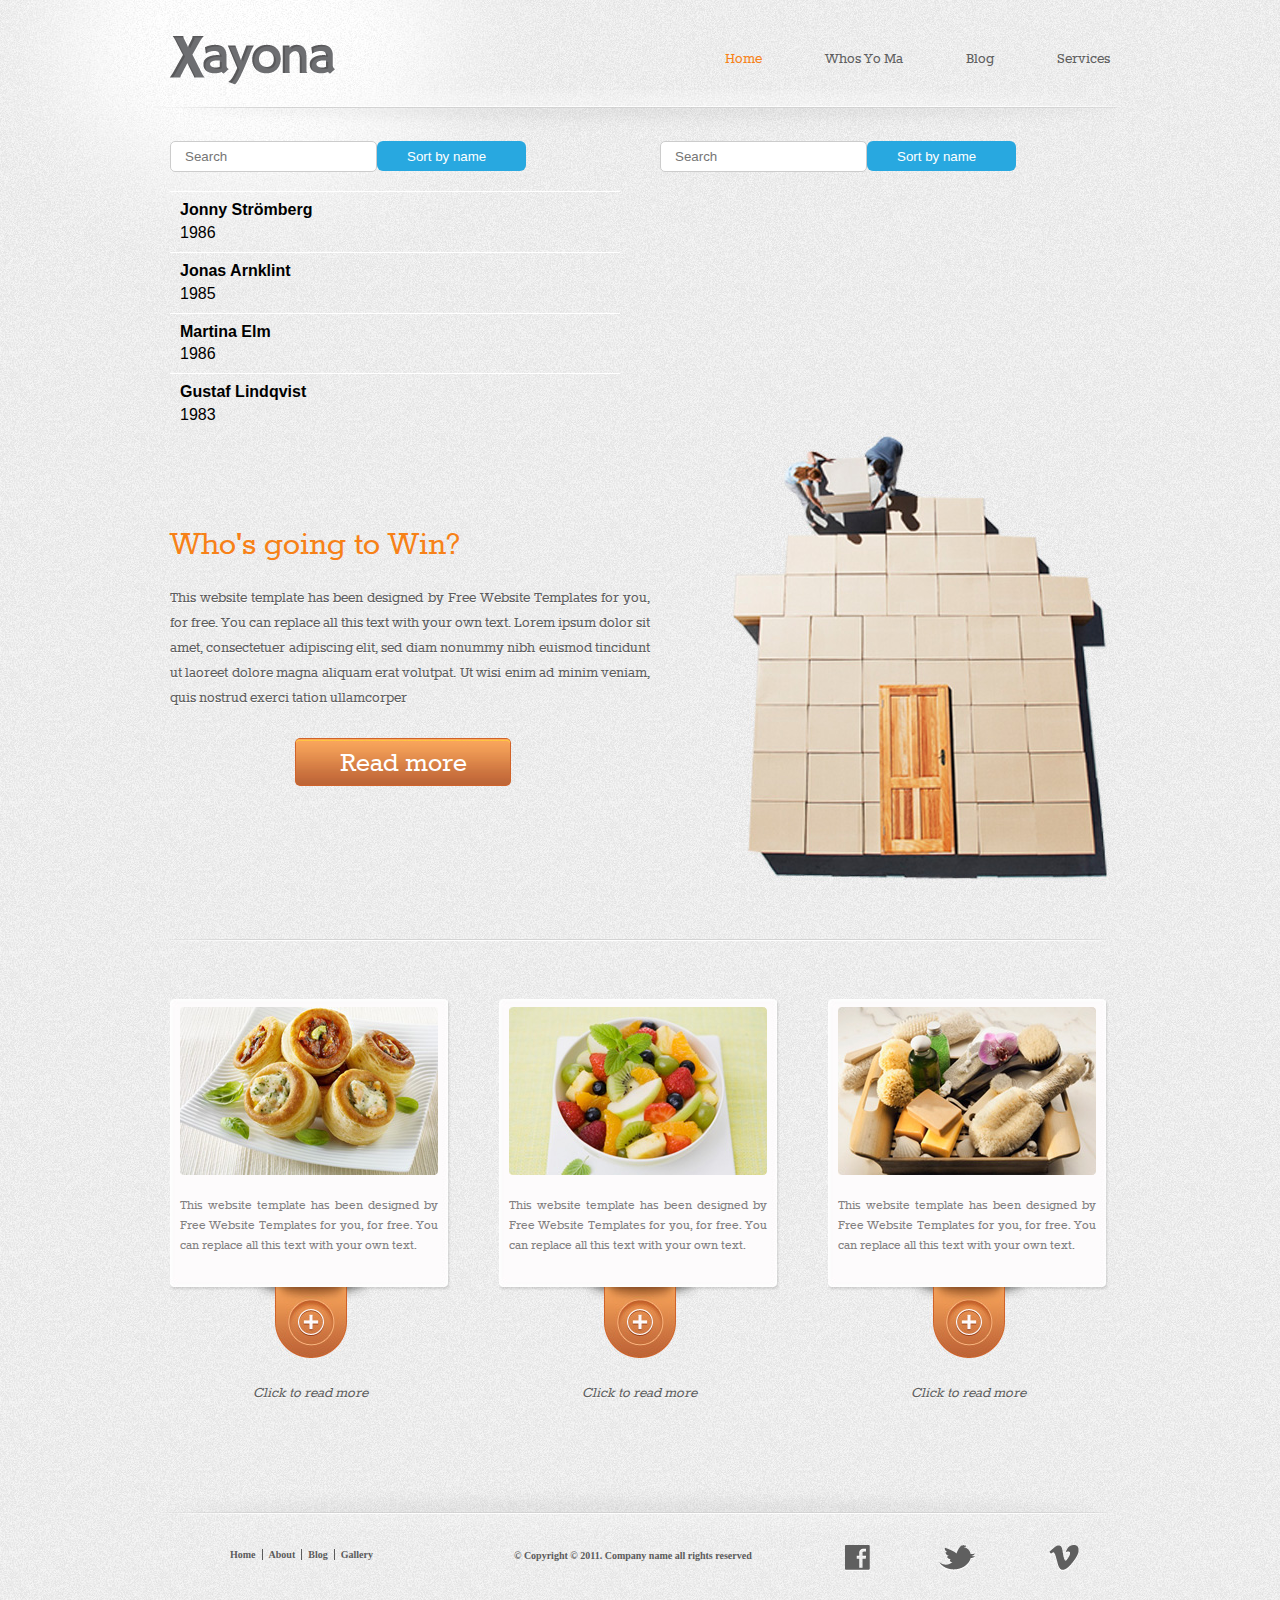
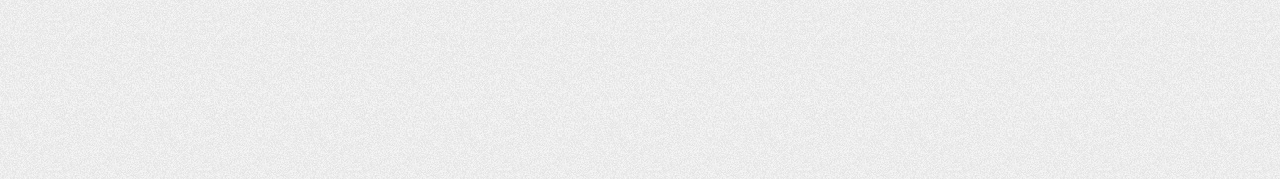
==== index.html @ f7a67f88 "Project was copied to directory" ====
<!DOCTYPE html>
<!-- Website template by freewebsitetemplates.com -->
<html>
	<head>

		<script src="js/list.js"></script>
		<!--<meta charset=utf-8 />  -->
		<!--<script src="js/Main.js"></script> -->
		<script src="http://ajax.googleapis.com/ajax/libs/jquery/1.10.2/jquery.min.js"></script>


		<meta http-equiv="Content-Type" content="text/html; charset=utf-8"/>
		<title>Toto Man</title>
		<link rel="stylesheet" href="css/style.css" type="text/css" />
		<!--[if IE 7]>
			<link rel="stylesheet" href="css/ie7.css" type="text/css" />
		<![endif]-->
	</head>
	<body>
		<div class="page">
			<div class="header">
				<a href="index.html" id="logo"><img src="images/logo.gif" alt=""/></a>
				<ul>
					<li class="selected"><a href="index.html">Home</a></li>
					<li><a href="about.html">Whos Yo Ma</a></li>
					<li><a href="blog.html">Blog</a></li>
					<li><a href="services.html">Services</a></li>
				</ul>
			</div>

<!-- ___________________________Table ___________________________-->

			<div class="UsersGames">
				<div id="users">
	   				<input class="search" placeholder="Search" />
	  				<button class="sort" data-sort="name"> Sort by name</button>
	  
	            	<ul class="list"></ul>
	            </div>

	            <div id="Games">
	   				<input class="search" placeholder="Search" />
	  				<button class="sort" data-sort="name"> Sort by name</button>
	  
	            	<ul class="list"></ul>
	            </div>

	        </div>

			<script src="js/Main.js"></script> 


			<div class="body">
				<div id="featured">
					<h3>Who's going to Win?</h3>
					<p>This website template has been designed by Free Website Templates for you, for free. You can 
					replace all this text with your own text. Lorem ipsum dolor sit amet, consectetuer adipiscing elit, 
					sed diam nonummy nibh euismod tincidunt ut laoreet dolore magna aliquam erat volutpat. Ut wisi 
					enim ad minim veniam, quis nostrud exerci tation ullamcorper</p>
					<input type="button" value="Read more" onClick="parent.location='blog.html'"/>
				</div>
				<ul class="blog">
					<li>
						<div>
							<a href="blog.html"><img src="images/pastries.jpg" alt=""/></a>
							<p>This website template has been designed by Free Website Templates for you, for free. 
							You can replace all this text with your own text.</p>
							<a href="blog.html">Click to read more</a>
						</div>
					</li>
					<li>
						<div>
							<a href="blog.html"><img src="images/fruits.jpg" alt=""/></a>
							<p>This website template has been designed by Free Website Templates for you, for free. 
							You can replace all this text with your own text.</p>
							<a href="blog.html">Click to read more</a>
						</div>
					</li>
					<li>
						<div>
							<a href="blog.html"><img src="images/cosmetics.jpg" alt=""/></a>
							<p>This website template has been designed by Free Website Templates for you, for free. 
							You can replace all this text with your own text.</p>
							<a href="blog.html">Click to read more</a>
						</div>
					</li>
				</ul>
			</div>
			<div class="footer">
				<ul>
					<li><a href="index.html">Home</a></li>
					<li><a href="about.html">About</a></li>
					<li><a href="blog.html">Blog</a></li>
					<li><a href="services.html">Gallery</a></li>
				</ul>
				<p>&#169; Copyright &#169; 2011. Company name all rights reserved</p>
				<div class="connect">
					<a href="http://facebook.com/freewebsitetemplates" id="facebook">facebook</a>
					<a href="http://twitter.com/fwtemplates" id="twitter">twitter</a>
					<a href="http://www.youtube.com/fwtemplates" id="vimeo">vimeo</a>
				</div>
			</div>
		</div>
	</body>
</html>
---- css/style.css ----
/* Website template by freewebsitetemplates.com */
/*------------------------- Layout styles ------------------------*/ 
body{
	margin:0;
	background:url(../images/bg-body.jpg);
}
.page{
	background:url(../images/bg-header.jpg) no-repeat center top;
}

/*------------------------- Font ------------------------*/ 
@font-face {
    font-family: 'RokkittRegular';
    src: url('rokkitt-regular-webfont.eot');
    src: url('rokkitt-regular-webfont.eot?#iefix') format('embedded-opentype'),
         url('rokkitt-regular-webfont.woff') format('woff'),
         url('rokkitt-regular-webfont.ttf') format('truetype'),
         url('rokkitt-regular-webfont.svg#RokkittRegular') format('svg');
    font-weight: normal;
    font-style: normal;
}

/*------------------------- Header ------------------------*/ 
.header{
	background:url(../images/bg-navigation.jpg) no-repeat center 90px;
	width:940px;
	margin:0 auto;
	height:105px;
	padding:36px 10px 0;
}
.header a#logo{
	display:block;
	float:left;
	outline:none;
}
.header a#logo img{
	border:0;
}
.header ul{
	margin:0;
	list-style:none;
	padding:13px 0 0;
	float:right;
}
.header ul li{
	float:left;
	margin:0 0 0 63px;
}
.header ul li.selected a,.header ul li a:hover{
	color:#f78117;
}
.header ul li a{
	font-size:16px;
	text-decoration:none;
	color:#5e5e5e;
	font-family: 'RokkittRegular';
	outline:none;
}



/*------------------------- Body ------------------------*/ 
.body{
	width:940px;
	margin:0 auto;
	padding:0 10px;
	overflow:hidden;
}
.body div#featured{
	background:url(../images/house.jpg) no-repeat right top;
	height:448px;
	padding:0 0 17px;
}
.body div#featured h3{
	color:#f78117;
	font-size:36px;
	font-family: 'RokkittRegular';
	margin:0 0 30px;
	width:490px;
	padding:100px 0 0;
	font-weight:normal;
}
.body div#featured p{
	width:480px;
	color:#5d5d5d;
	font-family: 'RokkittRegular';
	font-size:16px;
	line-height:25px;
	text-shadow: 0 1px 0 #fcfcfc;
	text-align:justify;
	margin:0;
}
.body div#featured input{
	background:url(../images/interface.jpg) no-repeat;
	border:0;
    height:48px;
    width:216px;
	font-family: 'RokkittRegular';
	color:#fff;
	font-size:30px;
	margin:28px 0 0 125px;
	cursor:pointer;
	outline:none;
}
.body ul.blog{
	list-style:none;
	margin:40px 0 0;
	padding:0 0 50px;
	background:url(../images/separator.jpg) no-repeat center top;
	overflow:hidden;
}
.body ul.blog li:first-child{
	margin:60px 0 0;
}
.body ul.blog li{
	float:left;
	background:url(../images/interface.jpg) no-repeat 0 -68px!important;
	margin:60px 0 0 48px;
	height:400px;
	padding:0;
}
.body ul.blog li div{
	width:281px;
	height:380px;
	text-align:center;
	padding: 8px 0 20px 0;
	float:none;
	margin:0;
	background:none;
}
.body ul.blog li div a img{
	border:0;
	margin:0 0 0 -3px;
}
.body ul.blog li div a img:hover{
	filter:alpha(opacity=80);
	opacity:0.8;
}
.body ul.blog li div p{
	width:258px;
	text-align:justify;
	color:#828081;
	font-family: 'RokkittRegular';
	margin:17px 0 0 10px;
	line-height:20px;
	font-size:14px;
	background:none;
	padding:0;
}
.body ul.blog li div a:first-child{
	margin:0;
	padding:0;
	background:none;
	width:auto;
}
.body ul.blog li div a:hover{
	color:#F78117;
}
.body ul.blog li div a{
	color:#606060;
	font-family: 'RokkittRegular';
	font-style:italic;
	text-decoration:none;
	padding:98px 0 0;
	margin:32px auto 0;
	display:block;
	width: 150px;
	background:url(../images/button-more.jpg) no-repeat center top;
	outline:none;
	font-size:16px;
	font-weight:normal;
	text-shadow: 0 1px 0 #fcfcfc;
}
.body h3{
	font-family: 'RokkittRegular';
	font-size:16px;
	font-weight:bold;
	color:#636363;
	margin:15px 0 0;
	line-height:21px;
}
.body p{
	font-family: 'RokkittRegular';
	font-size:16px;
	text-align:justify;
	color:#636363;
	margin:0 0 20px;
	line-height:21px;
}
.body p a{
	outline:none;
	color:#636363;
}
.body ul{
	list-style:none;
    margin:0;
    padding:0;
	overflow:hidden;
}
.body ul li:first-child{
	background:none;
	padding:0 0 30px;
}
.body ul li{
	overflow:hidden;
	background:url(../images/separator.jpg) no-repeat center top;
	padding:30px 0;
}
.body ul li div.featured{
	background:url(../images/interface.jpg) no-repeat 0 -68px;
	width:281px;
	height:292px;
	text-align: center;
	margin:0;
}
.body ul li div.featured img{
	margin:10px 0 0 -3px;
	border:0;
}
.body ul li div.featured ul{
	overflow:hidden;
	margin:2px 0 0 10px;
	
}
.body ul li div.featured ul li:first-child{
	margin:0;
}
.body ul li div.featured ul li{
	float:left;
	margin:0 0 0 18px;
	background:none;
	padding:0;
}
.body ul li div.featured ul li a{
	padding:0;
}
.body ul li div.featured ul li a img{
	margin:0;
}
.body ul li div.featured ul li a img:hover{
	filter:alpha(opacity=80);
	opacity:0.8;
}
.body ul li div.featured a{
	clear:both;
	display:block;
	font-size:13px;
	font-family: 'RokkittRegular';
	text-decoration:none;
	color:#8a8889;
	font-weight:bold;
	padding:5px 0 0;
	width:auto;
	outline:none;
}
.body ul li div{
	float:left;
	margin:0 0 0 50px;
	width:609px;
	background:url(../images/button-more.jpg) no-repeat left bottom;
}
.body ul li div h3{
	margin:0;
	font-size:20px;
	font-weight:bold;
	font-family: 'RokkittRegular';
	color:#f28220;
	line-height:22px;
}
.body ul li div p{
	line-height:22px;
	font-family: 'RokkittRegular';
	font-size:14px;
	color:#5D5D5D;
	padding:0 0 90px;
	margin:0;
}
.body ul.paging{
	margin:15px 0 10px 210px;
}
.body ul.paging li{
	float:left;
	padding:0 5px;
	background:none;
}
.body ul.paging li a{
	text-decoration:none;
	color:#ff7e0d;
	font-family: arial;
	font-size:12px;
}
.body ul.paging li a:hover{
	color:#5D5D5D;
}


/*--------------------List 1------------------------*/

.UsersGames {
	width:940px;
	margin:0 auto;
	padding:0 10px;
	overflow:hidden;
	position: static;

}

#users {

	width:450px;
	/*margin:40px 0px 0px 0px;*/
	/*padding:0 10px;*/
	overflow:hidden;
	/*position: absolute;*/
	float: left;
	

}

#Games {

	width:450px;
	/*margin:0px 40px 0px 0px;*/
	/*padding:0 10px;*/
	overflow:hidden;
	/*
	position: absolute;
	left: 550px;
	*/
	float: right;
	

}

.list {
  	font-family:sans-serif;
  	margin:0;
  	padding:20px 0 0;
}
.list > li {
  display:block;
  /*background-color: #eee;*/
  padding:10px;
  box-shadow: inset 0 1px 0 #fff;
}
.avatar {
  max-width: 150px;
}
img {
  max-width: 100%;
}
h3 {
  font-size: 16px;
  margin:0 0 0.3rem;
  font-weight: normal;
  font-weight:bold;
}
p {
  margin:0;
}

input {
  border:solid 1px #ccc;
  border-radius: 5px;
  padding:7px 14px;
/*  margin-bottom:10px;
  margin-left: 150px; */
  	display:block;
	float:left;
	outline:none;
}

}
input:focus {
  outline:none;
  border-color:#aaa;
}
.sort {
  padding:8px 30px;
  border-radius: 6px;
  border:none;
  display:inline-block;
  color:#fff;
  text-decoration: none;
  background-color: #28a8e0;
  height:30px;
}
.sort:hover {
  text-decoration: none;
  background-color:#1b8aba;
}
.sort:focus {
  outline:none;
}
.sort:after {
  width: 0;
  height: 0;
  border-left: 5px solid transparent;
  border-right: 5px solid transparent;
  border-bottom: 5px solid transparent;
  content:"";
  position: relative;
  top:-10px;
  right:-5px;
}
.sort.asc:after {
  width: 0;
  height: 0;
  border-left: 5px solid transparent;
  border-right: 5px solid transparent;
  border-top: 5px solid #fff;
  content:"";
  position: relative;
  top:13px;
  right:-5px;
}
.sort.desc:after {
  width: 0;
  height: 0;
  border-left: 5px solid transparent;
  border-right: 5px solid transparent;
  border-bottom: 5px solid #fff;
  content:"";
  position: relative;
  top:-10px;
  right:-5px;
}





/*------------------------- Footer ------------------------*/ 
.footer{
	width:940px;
	background:url(../images/bg-footer.jpg) no-repeat center top;
	padding:65px 10px 207px;
	margin:0 auto;
	overflow:hidden;
}
.footer ul{
	list-style:none;
	margin:0 0 0 60px;
	padding:0;
	overflow:hidden;
	float:left;
}
.footer ul li:first-child a{
	border:none;
	padding:0 6px 0 0;
}
.footer ul li{
	float:left;
}
.footer ul li a:hover{
	color:#F78117;
}
.footer ul li a{
	border-width: 1px;
	border-color:#5b5b5b;
	border-style: none none none solid;
	color:#5b5b5b;
	font-size:10px;
	font-family: Trebuchet MS;
	text-decoration:none;
	font-weight:bold;
	padding:0 6px;
	outline:none;
}
.footer p{
	color:#5b5b5b;
	font-size:10px;
	font-family: Trebuchet MS;
	font-weight:bold;
	float:left;
	margin:6px 0 0 135px;
}
.footer div.connect{
	float:left;
	margin:0 0 0 92px;
}
.footer div.connect a{
	float:left;
	outline:none;
}
.footer div.connect a#facebook{
	width:27px;
	height:28px;
	display:block;
	text-indent:-9999px;
	background:url(../images/icons.gif) no-repeat;
}
.footer div.connect a#twitter{
	width:36px;
	height:28px;
	display:block;
	text-indent:-9999px;
	background:url(../images/icons.gif) no-repeat 0 -48px;
	margin:0 0 0 68px;
}
.footer div.connect a#vimeo{
	width:32px;
	height:28px;
	display:block;
	text-indent:-9999px;
	background:url(../images/icons.gif) no-repeat 0 -96px;
	margin:0 0 0 73px;
}
---- css/ie7.css ----
/* Website template by freewebsitetemplates.com */
/*------------------------- Layout styles ------------------------*/ 

/*------------------------- Header ------------------------*/

/*------------------------- Body ------------------------*/
.body ul.blog li div a{
	background:url(../images/button-more.jpg) no-repeat center 3px;
}
.body ul li div.featured a{
	padding:9px 0 0;
}

/*------------------------- Footer ------------------------*/
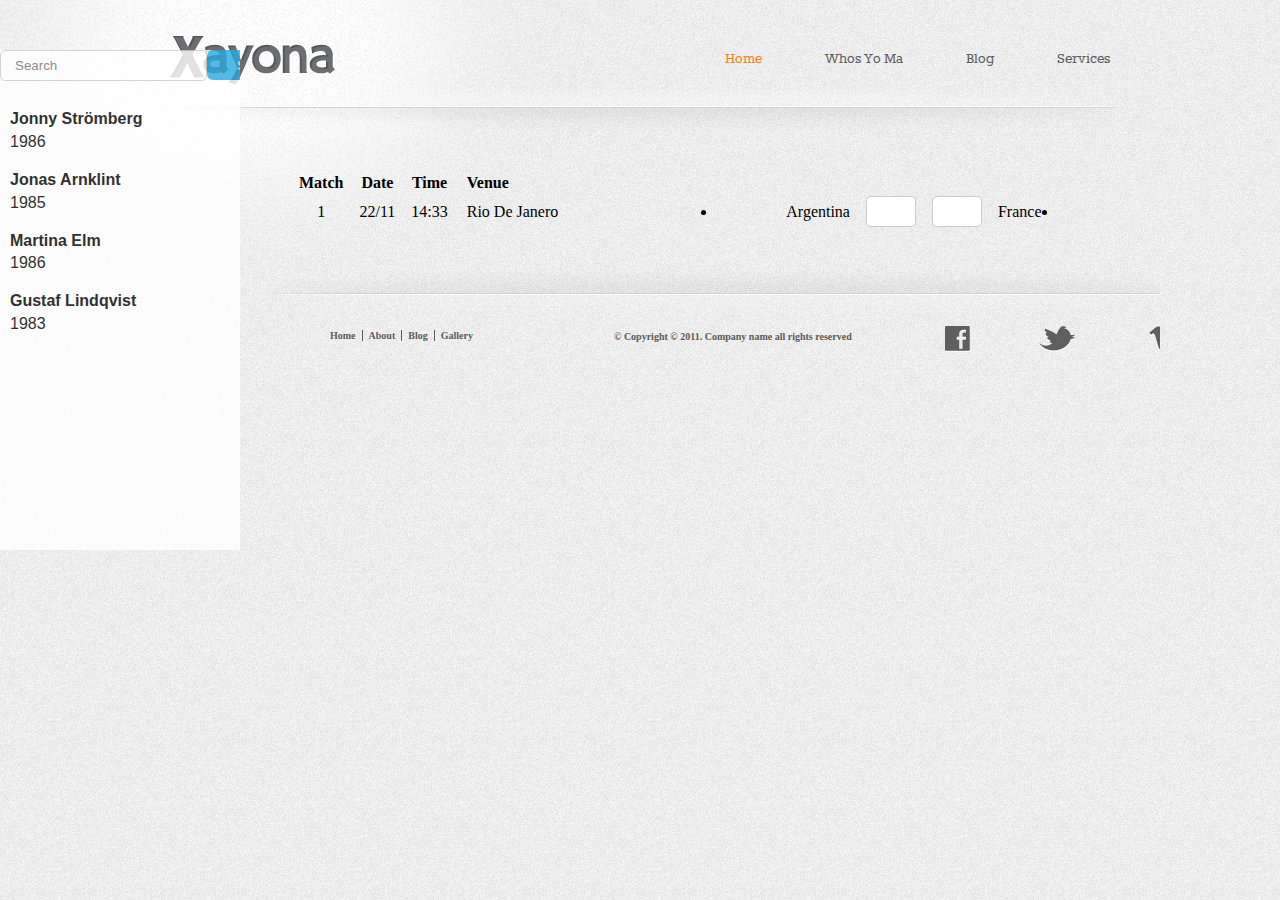
==== commit ec33eb69: "games list designed #1" ====
--- a/index.html
+++ b/index.html
@@ -15,6 +15,12 @@
 		<!--[if IE 7]>
 			<link rel="stylesheet" href="css/ie7.css" type="text/css" />
 		<![endif]-->
+		<link rel="stylesheet" type="text/css" href="http://cloud.github.com/downloads/lafeber/world-flags-sprite/flags32.css" />
+		<!-- Flags from: https://github.com/lafeber/world-flags-sprite  -->
+
+
+
+
 	</head>
 	<body>
 		<div class="page">
@@ -28,9 +34,14 @@
 				</ul>
 			</div>
 
-<!-- ___________________________Table ___________________________-->
 
-			<div class="UsersGames">
+
+<!---________________________Side Bar________________________--> 
+
+
+
+			<div class="SideBar">
+
 				<div id="users">
 	   				<input class="search" placeholder="Search" />
 	  				<button class="sort" data-sort="name"> Sort by name</button>
@@ -38,7 +49,25 @@
 	            	<ul class="list"></ul>
 	            </div>
 
-	            <div id="Games">
+
+	        </div>
+
+
+
+
+
+
+
+
+<!-- ___________________________Table ___________________________-->
+
+
+<!--
+
+			<div class="UsersGames">
+
+
+	            <div id="games">
 	   				<input class="search" placeholder="Search" />
 	  				<button class="sort" data-sort="name"> Sort by name</button>
 	  
@@ -46,10 +75,57 @@
 	            </div>
 
 	        </div>
+-->
+
+
+	        <div class="games">
+	        	<table class="gamestable">
+	        		<tr class = "gameshead">
+	        		    <td class = "match"> Match </td>
+    					<td class = "date"> Date </td> 
+    					<td class = "time"> Time </td>
+    					<td class = "venue"> Venue </td>
+    					<td class = "result">  </td>
+
+
+ <!--   					
+    					<td class = "Oponent1Flag"> D </td>
+    					<td class =  "Oponent1"> Argentina </td> 
+    					<td class =  "Score1"> 2 </td> 
+    					<td class =  "Score2"> 3 </td>
+    					<td class =  "Oponent2"> France </td>
+    					<td class =  "Oponent2Flag"> F </td>
+-->
+
+    				</tr>
+
+<!--
+	        		<tr>
+	        		    <td class = "match"> 1 </td>
+    					<td class = "Date"> 22/11 </td> 
+    					<td class = "Time"> 14:33 </td>
+    					<td class = "Venue"> Rio De Janero </td>
+    					<td class = "Oponent1Flag"> D </td>
+    					<td class =  "Oponent1"> Argentina </td> 
+    					<td class =  "Score1"><input type="number" min="0"> </td> 
+    					<td class =  "Score2"> 3 </td>
+    					<td class =  "Oponent2"> France </td>
+    					<td class =  "Oponent2Flag"> F </td>
+    				</tr>
+-->
+
+	        	</table>
+
+
 
 			<script src="js/Main.js"></script> 
 
 
+
+
+
+
+<!--
 			<div class="body">
 				<div id="featured">
 					<h3>Who's going to Win?</h3>
@@ -86,6 +162,8 @@
 					</li>
 				</ul>
 			</div>
+
+-->
 			<div class="footer">
 				<ul>
 					<li><a href="index.html">Home</a></li>
--- a/css/style.css
+++ b/css/style.css
@@ -59,7 +59,37 @@
 
 
 
+/*--------------------- Side Bar ------------------------*/
+
+.SideBar{
+	width:  240px;
+	height: 500px;
+	background-color: white;
+	opacity: 0.8;
+	position: fixed;
+	left: 0px;
+	top: 50px;
+	overflow-y: scroll;
+	overflow-x: hidden; 
+
+}
+
+#users {
+
+	width:450px;
+	/*margin:40px 0px 0px 0px;*/
+	/*padding:0 10px;*/
+	overflow:hidden;
+	/*position: absolute;*/
+	float: left;
+	
+
+
+
+
 /*------------------------- Body ------------------------*/ 
+
+/*
 .body{
 	width:940px;
 	margin:0 auto;
@@ -220,7 +250,8 @@
 .body ul li div.featured ul{
 	overflow:hidden;
 	margin:2px 0 0 10px;
-	
+	*/
+	/*
 }
 .body ul li div.featured ul li:first-child{
 	margin:0;
@@ -293,9 +324,29 @@
 	color:#5D5D5D;
 }
 
-
-/*--------------------List 1------------------------*/
-
+*/
+}
+
+
+
+
+/*--------------------List 1 users------------------------*/
+
+/*
+.GameEntry{
+	display: inline;
+	margin: 10px;
+}
+*/
+
+/*
+a{
+	margin: 10px;
+}
+/*
+
+
+/*
 .UsersGames {
 	width:940px;
 	margin:0 auto;
@@ -305,32 +356,18 @@
 
 }
 
-#users {
-
-	width:450px;
-	/*margin:40px 0px 0px 0px;*/
-	/*padding:0 10px;*/
-	overflow:hidden;
-	/*position: absolute;*/
-	float: left;
-	
-
-}
-
-#Games {
-
-	width:450px;
-	/*margin:0px 40px 0px 0px;*/
-	/*padding:0 10px;*/
-	overflow:hidden;
-	/*
-	position: absolute;
-	left: 550px;
-	*/
-	float: right;
-	
-
-}
+*/
+
+
+
+
+
+
+
+
+
+
+
 
 .list {
   	font-family:sans-serif;
@@ -343,6 +380,10 @@
   padding:10px;
   box-shadow: inset 0 1px 0 #fff;
 }
+
+
+
+
 .avatar {
   max-width: 150px;
 }
@@ -363,12 +404,11 @@
   border:solid 1px #ccc;
   border-radius: 5px;
   padding:7px 14px;
-/*  margin-bottom:10px;
-  margin-left: 150px; */
   	display:block;
 	float:left;
 	outline:none;
 }
+
 
 }
 input:focus {
@@ -427,8 +467,48 @@
 }
 
 
-
-
+/*--------------------Games Body-------------------*/
+
+
+.games {
+
+	width:900px;
+	/*margin:0px 40px 0px 0px;*/
+	/*padding:0 10px;*/
+	overflow:hidden;
+	/*
+	position: absolute;
+	left: 550px;
+	float: right;
+	*/
+	margin-left: 260px;
+
+}
+
+
+.gameshead {
+	font-weight: bold;
+
+}
+
+table.gamestable{
+margin: 30px;
+
+}
+td{
+	text-align: center;
+	padding: 1px 7px;
+}
+
+td.venue {
+	padding-right: 150px;
+	padding-left: 10px;
+	text-align: left;
+}
+
+td.result {
+	padding-left: 60px;
+}
 
 /*------------------------- Footer ------------------------*/ 
 .footer{
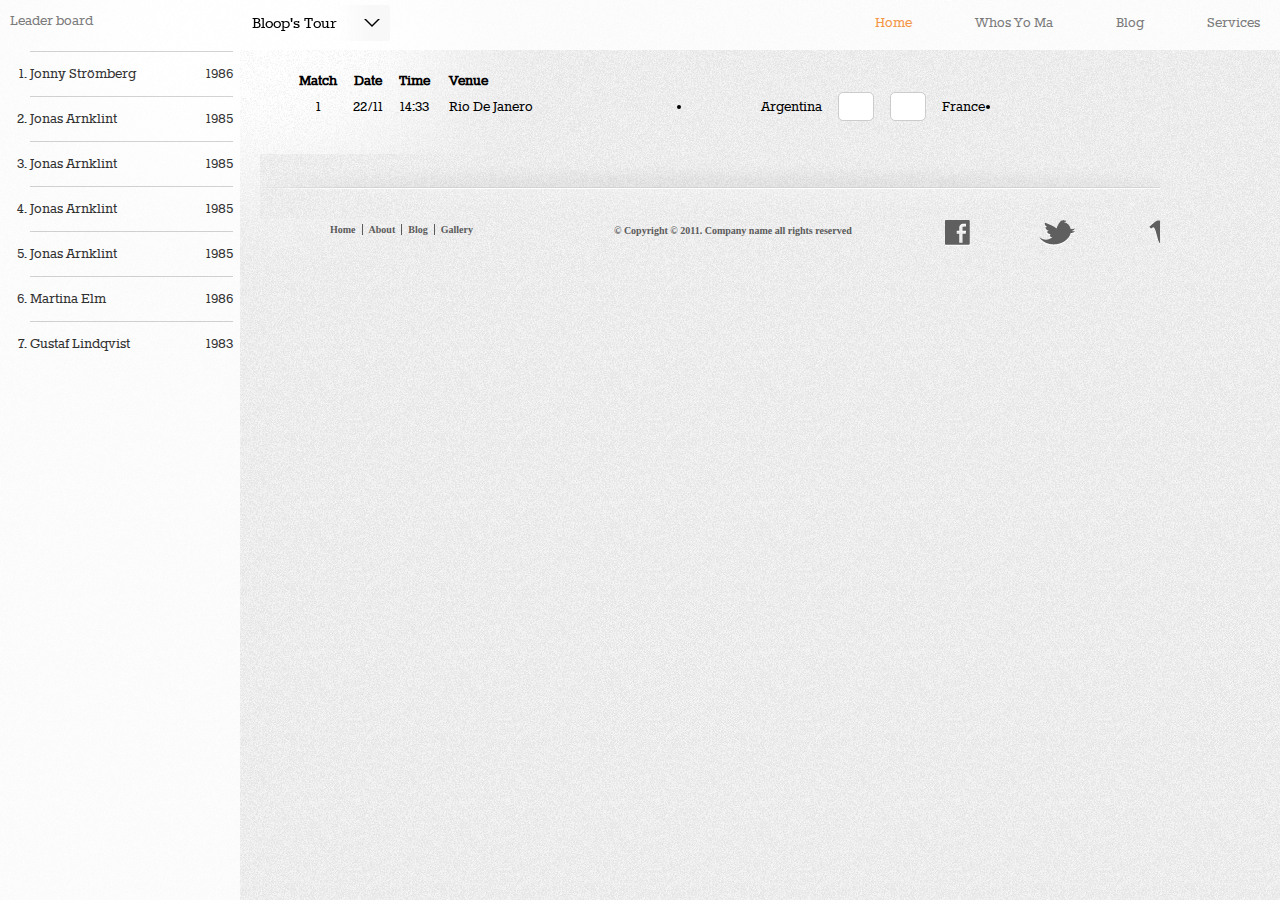
==== commit 5d412a3a: "before stating NEW TOUR" ====
--- a/index.html
+++ b/index.html
@@ -3,19 +3,23 @@
 <html>
 	<head>
 
-		<script src="js/list.js"></script>
+		
 		<!--<meta charset=utf-8 />  -->
 		<!--<script src="js/Main.js"></script> -->
 		<script src="http://ajax.googleapis.com/ajax/libs/jquery/1.10.2/jquery.min.js"></script>
+		<script src="js/src/list.js"></script>
+		<script src="js/src/jquery.easydropdown.min.js"></script>
 
 
 		<meta http-equiv="Content-Type" content="text/html; charset=utf-8"/>
 		<title>Toto Man</title>
-		<link rel="stylesheet" href="css/style.css" type="text/css" />
+		
 		<!--[if IE 7]>
 			<link rel="stylesheet" href="css/ie7.css" type="text/css" />
 		<![endif]-->
 		<link rel="stylesheet" type="text/css" href="http://cloud.github.com/downloads/lafeber/world-flags-sprite/flags32.css" />
+		<link rel="stylesheet" type="text/css" href="css/easydropdown.metro.css"/>
+		<link rel="stylesheet" href="css/style.css" type="text/css" />
 		<!-- Flags from: https://github.com/lafeber/world-flags-sprite  -->
 
 
@@ -24,6 +28,9 @@
 	</head>
 	<body>
 		<div class="page">
+
+
+		<!--
 			<div class="header">
 				<a href="index.html" id="logo"><img src="images/logo.gif" alt=""/></a>
 				<ul>
@@ -33,8 +40,39 @@
 					<li><a href="services.html">Services</a></li>
 				</ul>
 			</div>
-
-
+-->
+
+
+
+
+
+
+<!--________________________New Header______________________-->
+
+		
+
+		<div class="newheader">
+			<a href="index.html" id="leaderboardtitle">Leader board</a>
+
+	
+
+			<ul>
+				<li class="selected"><a href="index.html">Home</a></li>
+				<li><a href="about.html">Whos Yo Ma</a></li>
+				<li><a href="blog.html">Blog</a></li>
+				<li><a href="services.html">Services</a></li>
+			</ul>
+		</div>
+
+
+		<select class="dropdown">
+				<option value="1">Bloop's Tour</option>
+				<option value="2">The Gang</option>
+				<option value="3">Moshe</option>
+				<option value="4">Option 4</option>
+				<option value="5">Option 5</option>
+				<option value="6">Option 6</option>
+		</select>
 
 <!---________________________Side Bar________________________--> 
 
@@ -44,9 +82,9 @@
 
 				<div id="users">
 	   				<input class="search" placeholder="Search" />
-	  				<button class="sort" data-sort="name"> Sort by name</button>
+	  				<button class="sort" data-sort="score">Sort</button>
 	  
-	            	<ul class="list"></ul>
+	            	<ol class="list"></ol>
 	            </div>
 
 
@@ -73,6 +111,8 @@
 	  
 	            	<ul class="list"></ul>
 	            </div>
+
+
 
 	        </div>
 -->
--- a/css/easydropdown.metro.css
+++ b/css/easydropdown.metro.css
@@ -0,0 +1,246 @@
+/* --- EASYDROPDOWN METRO THEME --- */
+
+/* PREFIXED CSS */
+
+.dropdown,
+.dropdown div,
+.dropdown li,
+.dropdown div::after,
+.dropdown .carat,
+.dropdown .carat:after,
+.dropdown .selected::after,
+.dropdown:after{
+	-webkit-transition: all 150ms ease-in-out;
+	-moz-transition: all 150ms ease-in-out;
+	-ms-transition: all 150ms ease-in-out;
+	transition: all 150ms ease-in-out;
+}
+
+.dropdown .selected::after,
+.dropdown.scrollable div::after{
+	-webkit-pointer-events: none;
+	-moz-pointer-events: none;
+	-ms-pointer-events: none;
+	pointer-events: none;
+}
+
+/* WRAPPER */
+
+.dropdown{
+	position: relative;
+	width: 250px;
+	cursor: pointer;
+	font-weight: 200;
+	background: #f8f8f8;
+	
+	-webkit-user-select: none;
+	-moz-user-select: none;
+	user-select: none;
+}
+
+.dropdown.open{
+	z-index: 2;
+}
+
+.dropdown:hover{
+	background: #f4f4f4;
+}
+
+.dropdown:after{
+	content: '';
+	position: absolute;
+	right: 3px;
+	bottom: 3px;
+	top: 2px;
+	width: 30px;
+	background: transparent;
+}
+
+.dropdown.focus:after{
+	background: #0180d1;
+}
+
+/* CARAT */
+
+.dropdown .carat,
+.dropdown .carat:after{
+	content: '';
+	position: absolute;
+	right: 10px;
+	top: 50%;
+	margin-top: -4px;
+	border: 8px solid transparent;
+	border-top: 8px solid #000;
+	z-index: 2;
+	
+	-webkit-transform-origin: 50% 20%;
+	-moz-transform-origin: 50% 20%;
+	-ms-transform-origin: 50% 20%;
+	transform-origin: 50% 20%;
+	
+}
+
+.dropdown .carat:after{
+	margin-top: -10px;
+	right: -8px;
+	border-top-color: #f8f8f8;
+}
+
+.dropdown:hover .carat:after{
+	border-top-color: #f4f4f4;
+}
+
+.dropdown.focus .carat{
+	border-top-color: #f8f8f8;
+}
+
+.dropdown.focus .carat:after{
+	border-top-color: #0180d1;
+}
+
+.dropdown.open .carat{
+	-webkit-transform: rotate(180deg);
+	-moz-transform: rotate(180deg);
+	-ms-transform: rotate(180deg);
+	transform: rotate(180deg);
+}
+
+/* OLD SELECT (HIDDEN) */
+
+.dropdown .old{
+	position: absolute;
+	left: 0;
+	top: 0;
+	height: 0;
+	width: 0;
+	overflow: hidden;
+}
+
+.dropdown select{
+	position: absolute;
+	left: 0px;
+	top: 0px;
+}
+
+.dropdown.touch .old{
+	width: 100%;
+	height: 100%;
+}
+
+.dropdown.touch select{
+	width: 100%;
+	height: 100%;
+	opacity: 0;
+}
+
+/* SELECTED FEEDBACK ITEM */ 
+
+.dropdown .selected,
+.dropdown li{
+	display: block;
+	font-size: 18px;
+	line-height: 1;
+	color: #000;
+	padding: 9px 12px;
+	overflow: hidden;
+	white-space: nowrap;
+}
+
+.dropdown .selected::after{
+	content: '';
+	position: absolute;
+	right: 0;
+	top: 0;
+	bottom: 0;
+	width: 60px;
+	
+	border-radius: 0 2px 2px 0;
+	box-shadow: inset -55px 0 25px -20px #f8f8f8;
+}
+
+.dropdown:hover .selected::after{
+	box-shadow: inset -55px 0 25px -20px #f4f4f4;
+}
+
+/* DROP DOWN WRAPPER */
+
+.dropdown div{
+	position: absolute;
+	height: 0;
+	left: 0;
+	right: 0;
+	top: 100%;
+	margin-top: -1px;
+	background: #f8f8f8;
+	overflow: hidden;
+	opacity: 0;
+}
+
+.dropdown:hover div{
+	background: #f4f4f4;
+}
+
+/* Height is adjusted by JS on open */
+
+.dropdown.open div{
+	opacity: 1;
+	z-index: 2;
+}
+
+/* FADE OVERLAY FOR SCROLLING LISTS */
+
+.dropdown.scrollable div::after{
+	content: '';
+	position: absolute;
+	left: 0;
+	right: 0;
+	bottom: 0;
+	height: 50px;
+	
+	box-shadow: inset 0 -50px 30px -35px #f8f8f8;
+}
+
+.dropdown.scrollable:hover div::after{
+	box-shadow: inset 0 -50px 30px -35px #f4f4f4;
+}
+
+.dropdown.scrollable.bottom div::after{
+	opacity: 0;
+}
+
+/* DROP DOWN LIST */
+
+.dropdown ul{
+	position: absolute;
+	left: 0;
+	top: 0;
+	height: 100%;
+	width: 100%;
+	list-style: none;
+	overflow: hidden;
+}
+
+.dropdown.scrollable.open ul{
+	overflow-y: auto;
+}
+
+/* DROP DOWN LIST ITEMS */
+
+.dropdown li{
+	list-style: none;
+	padding: 8px 12px;
+}
+
+/* .focus class is also added on hover */
+
+.dropdown li.focus{
+	background: #0180d1;
+	position: relative;
+	z-index: 3;
+	color: #fff;
+}
+
+.dropdown li.active{
+	background: #0180d1;
+	color: #fff;
+}--- a/css/style.css
+++ b/css/style.css
@@ -21,6 +21,8 @@
 }
 
 /*------------------------- Header ------------------------*/ 
+
+/*
 .header{
 	background:url(../images/bg-navigation.jpg) no-repeat center 90px;
 	width:940px;
@@ -57,13 +59,82 @@
 	outline:none;
 }
 
+*/
+
+/*-------------------- New Header -----------------------*/
+
+.newheader{
+	width:  100%;
+	height: 50px;
+	background-color: white;
+	opacity: 0.8;
+	position: fixed;
+	left: 0px;
+	top: 0px;
+	overflow-y: hidden;
+	overflow-x: hidden; 
+	margin: 0 auto;
+}
+
+
+.newheader a#leaderboardtitle{
+	display:block;
+	float:left;
+	outline:none;
+
+	font-size:16px;
+	text-decoration:none;
+	color:#5e5e5e;
+	font-family: 'RokkittRegular';
+	padding:13px 10px 0;
+	
+}
+
+.newheader ul{
+	margin:0;
+	list-style:none;
+	padding:13px 20px 0;
+	float:right;
+}
+.newheader ul li{
+	float:left;
+	margin:0 0 0 63px;
+}
+.newheader ul li.selected a,.newheader ul li a:hover{
+	color:#f78117;
+}
+.newheader ul li a{
+	font-size:16px;
+	text-decoration:none;
+	color:#5e5e5e;
+	font-family: 'RokkittRegular';
+	outline:none;
+}
+
+.dropdown{
+
+	display: inline-block;
+	background: none;
+	left: 240px;
+	top: 5px;
+	position: fixed;
+	width: 150px;
+	font-family: 'RokkittRegular';
+
+
+}
+
+.dropdown ul{
+	padding-left: 0px;
+	margin: 0px;
+}
 
 
 /*--------------------- Side Bar ------------------------*/
 
 .SideBar{
 	width:  240px;
-	height: 500px;
+	height: 100%;
 	background-color: white;
 	opacity: 0.8;
 	position: fixed;
@@ -72,314 +143,59 @@
 	overflow-y: scroll;
 	overflow-x: hidden; 
 
-}
-
-#users {
-
-	width:450px;
+
+}
+
+div#users {
+
+	width:240px;
+	position: relative;
+	top: -57px;
 	/*margin:40px 0px 0px 0px;*/
 	/*padding:0 10px;*/
 	overflow:hidden;
 	/*position: absolute;*/
 	float: left;
-	
-
-
-
-
-/*------------------------- Body ------------------------*/ 
-
-/*
-.body{
-	width:940px;
-	margin:0 auto;
-	padding:0 10px;
-	overflow:hidden;
-}
-.body div#featured{
-	background:url(../images/house.jpg) no-repeat right top;
-	height:448px;
-	padding:0 0 17px;
-}
-.body div#featured h3{
-	color:#f78117;
-	font-size:36px;
-	font-family: 'RokkittRegular';
-	margin:0 0 30px;
-	width:490px;
-	padding:100px 0 0;
-	font-weight:normal;
-}
-.body div#featured p{
-	width:480px;
-	color:#5d5d5d;
-	font-family: 'RokkittRegular';
-	font-size:16px;
-	line-height:25px;
-	text-shadow: 0 1px 0 #fcfcfc;
-	text-align:justify;
-	margin:0;
-}
-.body div#featured input{
-	background:url(../images/interface.jpg) no-repeat;
-	border:0;
-    height:48px;
-    width:216px;
-	font-family: 'RokkittRegular';
-	color:#fff;
-	font-size:30px;
-	margin:28px 0 0 125px;
-	cursor:pointer;
-	outline:none;
-}
-.body ul.blog{
-	list-style:none;
-	margin:40px 0 0;
-	padding:0 0 50px;
-	background:url(../images/separator.jpg) no-repeat center top;
-	overflow:hidden;
-}
-.body ul.blog li:first-child{
-	margin:60px 0 0;
-}
-.body ul.blog li{
-	float:left;
-	background:url(../images/interface.jpg) no-repeat 0 -68px!important;
-	margin:60px 0 0 48px;
-	height:400px;
-	padding:0;
-}
-.body ul.blog li div{
-	width:281px;
-	height:380px;
-	text-align:center;
-	padding: 8px 0 20px 0;
-	float:none;
-	margin:0;
-	background:none;
-}
-.body ul.blog li div a img{
-	border:0;
-	margin:0 0 0 -3px;
-}
-.body ul.blog li div a img:hover{
-	filter:alpha(opacity=80);
-	opacity:0.8;
-}
-.body ul.blog li div p{
-	width:258px;
-	text-align:justify;
-	color:#828081;
-	font-family: 'RokkittRegular';
-	margin:17px 0 0 10px;
-	line-height:20px;
-	font-size:14px;
-	background:none;
-	padding:0;
-}
-.body ul.blog li div a:first-child{
-	margin:0;
-	padding:0;
-	background:none;
-	width:auto;
-}
-.body ul.blog li div a:hover{
-	color:#F78117;
-}
-.body ul.blog li div a{
-	color:#606060;
-	font-family: 'RokkittRegular';
-	font-style:italic;
-	text-decoration:none;
-	padding:98px 0 0;
-	margin:32px auto 0;
-	display:block;
-	width: 150px;
-	background:url(../images/button-more.jpg) no-repeat center top;
-	outline:none;
-	font-size:16px;
-	font-weight:normal;
-	text-shadow: 0 1px 0 #fcfcfc;
-}
-.body h3{
-	font-family: 'RokkittRegular';
-	font-size:16px;
-	font-weight:bold;
-	color:#636363;
-	margin:15px 0 0;
-	line-height:21px;
-}
-.body p{
-	font-family: 'RokkittRegular';
-	font-size:16px;
-	text-align:justify;
-	color:#636363;
-	margin:0 0 20px;
-	line-height:21px;
-}
-.body p a{
-	outline:none;
-	color:#636363;
-}
-.body ul{
-	list-style:none;
-    margin:0;
-    padding:0;
-	overflow:hidden;
-}
-.body ul li:first-child{
-	background:none;
-	padding:0 0 30px;
-}
-.body ul li{
-	overflow:hidden;
-	background:url(../images/separator.jpg) no-repeat center top;
-	padding:30px 0;
-}
-.body ul li div.featured{
-	background:url(../images/interface.jpg) no-repeat 0 -68px;
-	width:281px;
-	height:292px;
-	text-align: center;
-	margin:0;
-}
-.body ul li div.featured img{
-	margin:10px 0 0 -3px;
-	border:0;
-}
-.body ul li div.featured ul{
-	overflow:hidden;
-	margin:2px 0 0 10px;
-	*/
-	/*
-}
-.body ul li div.featured ul li:first-child{
-	margin:0;
-}
-.body ul li div.featured ul li{
-	float:left;
-	margin:0 0 0 18px;
-	background:none;
-	padding:0;
-}
-.body ul li div.featured ul li a{
-	padding:0;
-}
-.body ul li div.featured ul li a img{
-	margin:0;
-}
-.body ul li div.featured ul li a img:hover{
-	filter:alpha(opacity=80);
-	opacity:0.8;
-}
-.body ul li div.featured a{
-	clear:both;
-	display:block;
-	font-size:13px;
-	font-family: 'RokkittRegular';
-	text-decoration:none;
-	color:#8a8889;
-	font-weight:bold;
-	padding:5px 0 0;
-	width:auto;
-	outline:none;
-}
-.body ul li div{
-	float:left;
-	margin:0 0 0 50px;
-	width:609px;
-	background:url(../images/button-more.jpg) no-repeat left bottom;
-}
-.body ul li div h3{
-	margin:0;
-	font-size:20px;
-	font-weight:bold;
-	font-family: 'RokkittRegular';
-	color:#f28220;
-	line-height:22px;
-}
-.body ul li div p{
-	line-height:22px;
-	font-family: 'RokkittRegular';
-	font-size:14px;
-	color:#5D5D5D;
-	padding:0 0 90px;
-	margin:0;
-}
-.body ul.paging{
-	margin:15px 0 10px 210px;
-}
-.body ul.paging li{
-	float:left;
-	padding:0 5px;
-	background:none;
-}
-.body ul.paging li a{
-	text-decoration:none;
-	color:#ff7e0d;
-	font-family: arial;
-	font-size:12px;
-}
-.body ul.paging li a:hover{
-	color:#5D5D5D;
-}
-
-*/
-}
-
-
-
-
-/*--------------------List 1 users------------------------*/
-
-/*
-.GameEntry{
-	display: inline;
-	margin: 10px;
-}
-*/
-
-/*
-a{
-	margin: 10px;
-}
-/*
-
-
-/*
-.UsersGames {
-	width:940px;
-	margin:0 auto;
-	padding:0 10px;
-	overflow:hidden;
-	position: static;
-
-}
-
-*/
-
-
-
-
-
-
-
-
+	}
+
+span.score{
+	float: right;
+}
+
+input.search{
+	width: 100px;
+	margin: 10px 10px 2px 10px ;
+}
+button.sort{
+	/*width: 30px;*/
+	margin: 10px 10px 2px 15px ;
+
+
+}
+
+li.userline{
+	padding: 15px 0px;
+
+}
 
 
 
 
 .list {
-  	font-family:sans-serif;
-  	margin:0;
-  	padding:20px 0 0;
+  	font-family: 'RokkittRegular';
+  	margin:10;
+  	padding-right: 7px;
+  	padding-left: 30px;
+ /* 	padding:10px 0 0;*/
 }
 .list > li {
-  display:block;
+/*  display:block;*/
   /*background-color: #eee;*/
-  padding:10px;
-  box-shadow: inset 0 1px 0 #fff;
-}
+/*  padding:10px;*/
+  box-shadow: inset 0 1px 0 #C9C9C9;
+}
+
+
 
 
 
@@ -390,6 +206,7 @@
 img {
   max-width: 100%;
 }
+/*
 h3 {
   font-size: 16px;
   margin:0 0 0.3rem;
@@ -399,7 +216,7 @@
 p {
   margin:0;
 }
-
+*/
 input {
   border:solid 1px #ccc;
   border-radius: 5px;
@@ -407,7 +224,12 @@
   	display:block;
 	float:left;
 	outline:none;
-}
+	font-family: 'RokkittRegular';
+
+}
+
+
+
 
 
 }
@@ -415,8 +237,9 @@
   outline:none;
   border-color:#aaa;
 }
+
 .sort {
-  padding:8px 30px;
+  padding:8px 15px;
   border-radius: 6px;
   border:none;
   display:inline-block;
@@ -467,6 +290,12 @@
 }
 
 
+
+
+
+
+
+
 /*--------------------Games Body-------------------*/
 
 
@@ -492,7 +321,8 @@
 }
 
 table.gamestable{
-margin: 30px;
+margin: 70px 30px 30px 30px;
+font-family: 'RokkittRegular';
 
 }
 td{
@@ -586,3 +416,291 @@
 	background:url(../images/icons.gif) no-repeat 0 -96px;
 	margin:0 0 0 73px;
 }
+
+
+/*------------------Other Styles-----------------------*/
+
+input[type="number"]{
+	border-radius: 5px;
+	padding: 7px 7px;
+
+}
+input[type=number]::-webkit-inner-spin-button, 
+input[type=number]::-webkit-outer-spin-button { 
+  -webkit-appearance: none; 
+  margin: 0; 
+}
+
+
+/*------------------------- Body ------------------------*/ 
+
+/*
+.body{
+	width:940px;
+	margin:0 auto;
+	padding:0 10px;
+	overflow:hidden;
+}
+.body div#featured{
+	background:url(../images/house.jpg) no-repeat right top;
+	height:448px;
+	padding:0 0 17px;
+}
+.body div#featured h3{
+	color:#f78117;
+	font-size:36px;
+	font-family: 'RokkittRegular';
+	margin:0 0 30px;
+	width:490px;
+	padding:100px 0 0;
+	font-weight:normal;
+}
+.body div#featured p{
+	width:480px;
+	color:#5d5d5d;
+	font-family: 'RokkittRegular';
+	font-size:16px;
+	line-height:25px;
+	text-shadow: 0 1px 0 #fcfcfc;
+	text-align:justify;
+	margin:0;
+}
+.body div#featured input{
+	background:url(../images/interface.jpg) no-repeat;
+	border:0;
+    height:48px;
+    width:216px;
+	font-family: 'RokkittRegular';
+	color:#fff;
+	font-size:30px;
+	margin:28px 0 0 125px;
+	cursor:pointer;
+	outline:none;
+}
+.body ul.blog{
+	list-style:none;
+	margin:40px 0 0;
+	padding:0 0 50px;
+	background:url(../images/separator.jpg) no-repeat center top;
+	overflow:hidden;
+}
+.body ul.blog li:first-child{
+	margin:60px 0 0;
+}
+.body ul.blog li{
+	float:left;
+	background:url(../images/interface.jpg) no-repeat 0 -68px!important;
+	margin:60px 0 0 48px;
+	height:400px;
+	padding:0;
+}
+.body ul.blog li div{
+	width:281px;
+	height:380px;
+	text-align:center;
+	padding: 8px 0 20px 0;
+	float:none;
+	margin:0;
+	background:none;
+}
+.body ul.blog li div a img{
+	border:0;
+	margin:0 0 0 -3px;
+}
+.body ul.blog li div a img:hover{
+	filter:alpha(opacity=80);
+	opacity:0.8;
+}
+.body ul.blog li div p{
+	width:258px;
+	text-align:justify;
+	color:#828081;
+	font-family: 'RokkittRegular';
+	margin:17px 0 0 10px;
+	line-height:20px;
+	font-size:14px;
+	background:none;
+	padding:0;
+}
+.body ul.blog li div a:first-child{
+	margin:0;
+	padding:0;
+	background:none;
+	width:auto;
+}
+.body ul.blog li div a:hover{
+	color:#F78117;
+}
+.body ul.blog li div a{
+	color:#606060;
+	font-family: 'RokkittRegular';
+	font-style:italic;
+	text-decoration:none;
+	padding:98px 0 0;
+	margin:32px auto 0;
+	display:block;
+	width: 150px;
+	background:url(../images/button-more.jpg) no-repeat center top;
+	outline:none;
+	font-size:16px;
+	font-weight:normal;
+	text-shadow: 0 1px 0 #fcfcfc;
+}
+.body h3{
+	font-family: 'RokkittRegular';
+	font-size:16px;
+	font-weight:bold;
+	color:#636363;
+	margin:15px 0 0;
+	line-height:21px;
+}
+.body p{
+	font-family: 'RokkittRegular';
+	font-size:16px;
+	text-align:justify;
+	color:#636363;
+	margin:0 0 20px;
+	line-height:21px;
+}
+.body p a{
+	outline:none;
+	color:#636363;
+}
+.body ul{
+	list-style:none;
+    margin:0;
+    padding:0;
+	overflow:hidden;
+}
+.body ul li:first-child{
+	background:none;
+	padding:0 0 30px;
+}
+.body ul li{
+	overflow:hidden;
+	background:url(../images/separator.jpg) no-repeat center top;
+	padding:30px 0;
+}
+.body ul li div.featured{
+	background:url(../images/interface.jpg) no-repeat 0 -68px;
+	width:281px;
+	height:292px;
+	text-align: center;
+	margin:0;
+}
+.body ul li div.featured img{
+	margin:10px 0 0 -3px;
+	border:0;
+}
+.body ul li div.featured ul{
+	overflow:hidden;
+	margin:2px 0 0 10px;
+	*/
+	/*
+}
+.body ul li div.featured ul li:first-child{
+	margin:0;
+}
+.body ul li div.featured ul li{
+	float:left;
+	margin:0 0 0 18px;
+	background:none;
+	padding:0;
+}
+.body ul li div.featured ul li a{
+	padding:0;
+}
+.body ul li div.featured ul li a img{
+	margin:0;
+}
+.body ul li div.featured ul li a img:hover{
+	filter:alpha(opacity=80);
+	opacity:0.8;
+}
+.body ul li div.featured a{
+	clear:both;
+	display:block;
+	font-size:13px;
+	font-family: 'RokkittRegular';
+	text-decoration:none;
+	color:#8a8889;
+	font-weight:bold;
+	padding:5px 0 0;
+	width:auto;
+	outline:none;
+}
+.body ul li div{
+	float:left;
+	margin:0 0 0 50px;
+	width:609px;
+	background:url(../images/button-more.jpg) no-repeat left bottom;
+}
+.body ul li div h3{
+	margin:0;
+	font-size:20px;
+	font-weight:bold;
+	font-family: 'RokkittRegular';
+	color:#f28220;
+	line-height:22px;
+}
+.body ul li div p{
+	line-height:22px;
+	font-family: 'RokkittRegular';
+	font-size:14px;
+	color:#5D5D5D;
+	padding:0 0 90px;
+	margin:0;
+}
+.body ul.paging{
+	margin:15px 0 10px 210px;
+}
+.body ul.paging li{
+	float:left;
+	padding:0 5px;
+	background:none;
+}
+.body ul.paging li a{
+	text-decoration:none;
+	color:#ff7e0d;
+	font-family: arial;
+	font-size:12px;
+}
+.body ul.paging li a:hover{
+	color:#5D5D5D;
+}
+
+*/
+
+
+
+
+
+/*--------------------List 1 users------------------------*/
+
+/*
+.GameEntry{
+	display: inline;
+	margin: 10px;
+}
+*/
+
+/*
+a{
+	margin: 10px;
+}
+/*
+
+
+/*
+.UsersGames {
+	width:940px;
+	margin:0 auto;
+	padding:0 10px;
+	overflow:hidden;
+	position: static;
+
+}
+
+*/
+
+
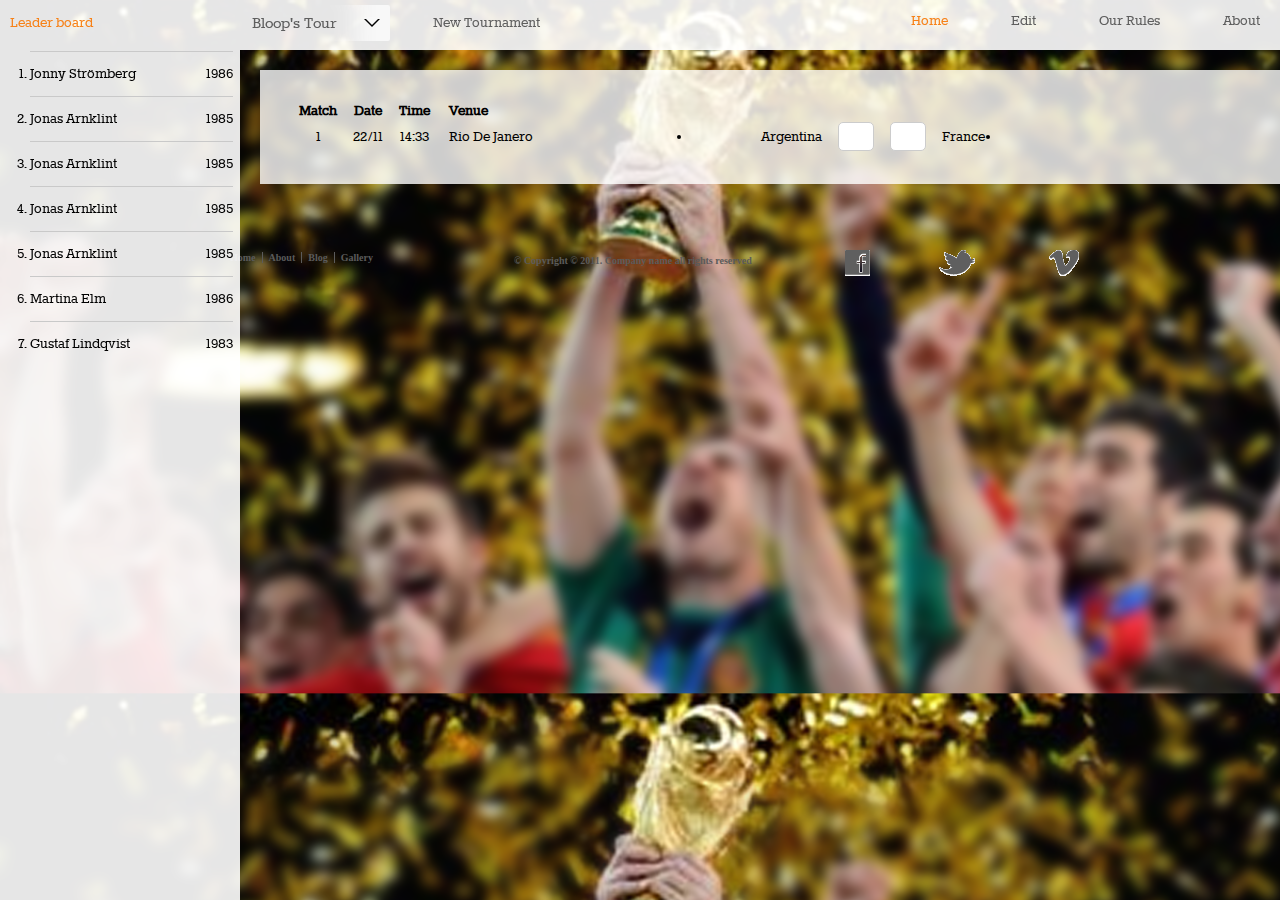
==== commit 826bda38: "Added Edit Mode" ====
--- a/index.html
+++ b/index.html
@@ -47,32 +47,7 @@
 
 
 
-<!--________________________New Header______________________-->
-
-		
-
-		<div class="newheader">
-			<a href="index.html" id="leaderboardtitle">Leader board</a>
-
-	
-
-			<ul>
-				<li class="selected"><a href="index.html">Home</a></li>
-				<li><a href="about.html">Whos Yo Ma</a></li>
-				<li><a href="blog.html">Blog</a></li>
-				<li><a href="services.html">Services</a></li>
-			</ul>
-		</div>
-
-
-		<select class="dropdown">
-				<option value="1">Bloop's Tour</option>
-				<option value="2">The Gang</option>
-				<option value="3">Moshe</option>
-				<option value="4">Option 4</option>
-				<option value="5">Option 5</option>
-				<option value="6">Option 6</option>
-		</select>
+
 
 <!---________________________Side Bar________________________--> 
 
@@ -156,7 +131,7 @@
 
 	        	</table>
 
-
+	        	</div>
 
 			<script src="js/Main.js"></script> 
 
@@ -204,6 +179,38 @@
 			</div>
 
 -->
+
+
+<!--________________________New Header______________________-->
+
+		
+
+		<div class="newheader">
+			<a href="index.html" id="leaderboardtitle">Leader board</a>
+			<a href="edit.html" id="newtour">New Tournament</a>
+
+	
+
+			<ul>
+				<li class="selected"><a href="index.html">Home</a></li>
+				<li><a href="edit.html">Edit</a></li>
+				<li><a href="ourrules.html">Our Rules</a></li>
+				<li><a href="about.html">About</a></li>
+			</ul>
+		</div>
+
+
+		<select class="dropdown">
+				<option value="1">Bloop's Tour</option>
+				<option value="2">The Gang</option>
+				<option value="3">Moshe</option>
+				<option value="4">Option 4</option>
+				<option value="5">Option 5</option>
+				<option value="6">Option 6</option>
+		</select>
+
+<!--______________________________________________________-->
+
 			<div class="footer">
 				<ul>
 					<li><a href="index.html">Home</a></li>
@@ -218,6 +225,6 @@
 					<a href="http://www.youtube.com/fwtemplates" id="vimeo">vimeo</a>
 				</div>
 			</div>
-		</div>
+		
 	</body>
 </html>  --- a/css/easydropdown.metro.css
+++ b/css/easydropdown.metro.css
@@ -140,7 +140,7 @@
 	display: block;
 	font-size: 18px;
 	line-height: 1;
-	color: #000;
+/*	color: #000;*/
 	padding: 9px 12px;
 	overflow: hidden;
 	white-space: nowrap;
--- a/css/style.css
+++ b/css/style.css
@@ -2,11 +2,16 @@
 /*------------------------- Layout styles ------------------------*/ 
 body{
 	margin:0;
-	background:url(../images/bg-body.jpg);
-}
+	background:url(../images/Background_1.png);
+	background-size: cover;
+    /*background-position: center;*/
+    font-family: 'RokkittRegular';
+}
+/*
 .page{
 	background:url(../images/bg-header.jpg) no-repeat center top;
 }
+*/
 
 /*------------------------- Font ------------------------*/ 
 @font-face {
@@ -66,8 +71,8 @@
 .newheader{
 	width:  100%;
 	height: 50px;
-	background-color: white;
-	opacity: 0.8;
+	background-color: rgb(255, 255, 255);
+	background-color: rgba(255, 255, 255, 0.9);
 	position: fixed;
 	left: 0px;
 	top: 0px;
@@ -86,9 +91,24 @@
 	text-decoration:none;
 	color:#5e5e5e;
 	font-family: 'RokkittRegular';
-	padding:13px 10px 0;
+	padding:15px 10px 0;
 	
 }
+
+.newheader a#newtour{
+	display:block;
+	float:left;
+	outline:none;
+
+	font-size:16px;
+	text-decoration:none;
+	color:#5e5e5e;
+	font-family: 'RokkittRegular';
+	padding:15px 0 0 330px;
+	
+}
+
+
 
 .newheader ul{
 	margin:0;
@@ -103,6 +123,11 @@
 .newheader ul li.selected a,.newheader ul li a:hover{
 	color:#f78117;
 }
+
+.newheader a#newtour:hover, .newheader a#leaderboardtitle:hover{
+	color:#f78117;
+}
+
 .newheader ul li a{
 	font-size:16px;
 	text-decoration:none;
@@ -120,6 +145,7 @@
 	position: fixed;
 	width: 150px;
 	font-family: 'RokkittRegular';
+	color:#5e5e5e;
 
 
 }
@@ -127,6 +153,7 @@
 .dropdown ul{
 	padding-left: 0px;
 	margin: 0px;
+	color:#5e5e5e;
 }
 
 
@@ -135,8 +162,8 @@
 .SideBar{
 	width:  240px;
 	height: 100%;
-	background-color: white;
-	opacity: 0.8;
+	background-color: rgb(255, 255, 255);
+	background-color: rgba(255, 255, 255, 0.9);
 	position: fixed;
 	left: 0px;
 	top: 50px;
@@ -301,16 +328,21 @@
 
 .games {
 
-	width:900px;
+
+	background-color: rgb(255, 255, 255);
+	background-color: rgba(255, 255, 255, 0.8);
+	/*width:900px;*/
 	/*margin:0px 40px 0px 0px;*/
 	/*padding:0 10px;*/
-	overflow:hidden;
+	overflow-y:hidden;
 	/*
 	position: absolute;
 	left: 550px;
 	float: right;
 	*/
 	margin-left: 260px;
+	margin-top: 70px;
+	z-index: -1;
 
 }
 
@@ -321,7 +353,7 @@
 }
 
 table.gamestable{
-margin: 70px 30px 30px 30px;
+margin: 30px 30px 30px 30px;
 font-family: 'RokkittRegular';
 
 }
@@ -343,7 +375,7 @@
 /*------------------------- Footer ------------------------*/ 
 .footer{
 	width:940px;
-	background:url(../images/bg-footer.jpg) no-repeat center top;
+	/*background:url(../images/bg-footer.jpg) no-repeat center top;*/
 	padding:65px 10px 207px;
 	margin:0 auto;
 	overflow:hidden;
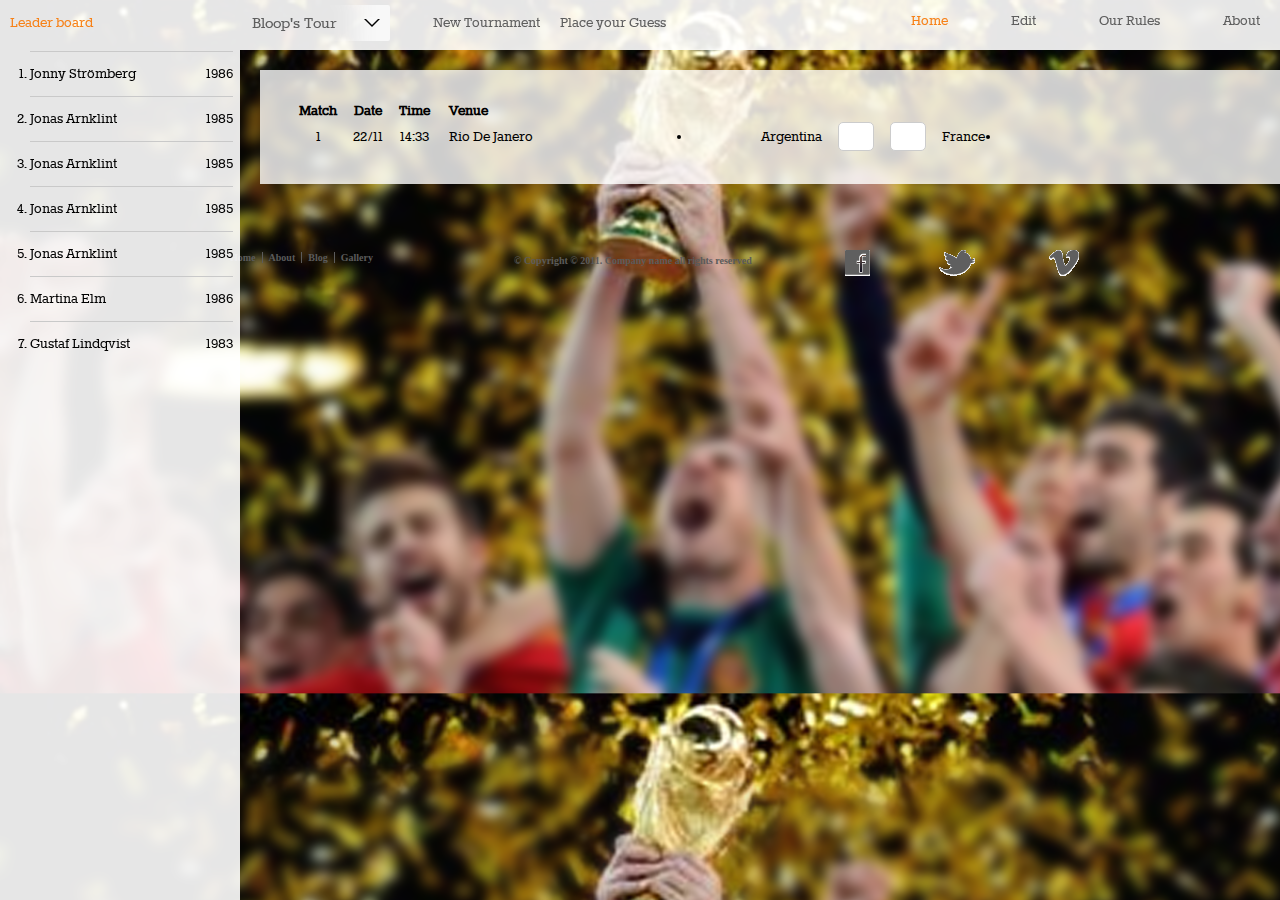
==== commit acf894bb: "Begore changing Add friends" ====
--- a/index.html
+++ b/index.html
@@ -188,6 +188,7 @@
 		<div class="newheader">
 			<a href="index.html" id="leaderboardtitle">Leader board</a>
 			<a href="edit.html" id="newtour">New Tournament</a>
+			<a href="guess.html" id="guess">Place your Guess</a>
 
 	
 
--- a/css/style.css
+++ b/css/style.css
@@ -108,7 +108,17 @@
 	
 }
 
-
+.newheader a#guess{
+	display:block;
+	float:left;
+	outline:none;
+
+	font-size:16px;
+	text-decoration:none;
+	color:#5e5e5e;
+	font-family: 'RokkittRegular';
+	padding:15px 0 0 20px;
+}
 
 .newheader ul{
 	margin:0;
@@ -124,7 +134,7 @@
 	color:#f78117;
 }
 
-.newheader a#newtour:hover, .newheader a#leaderboardtitle:hover{
+.newheader a#newtour:hover, .newheader a#leaderboardtitle:hover, .newheader a#guess:hover{
 	color:#f78117;
 }
 
